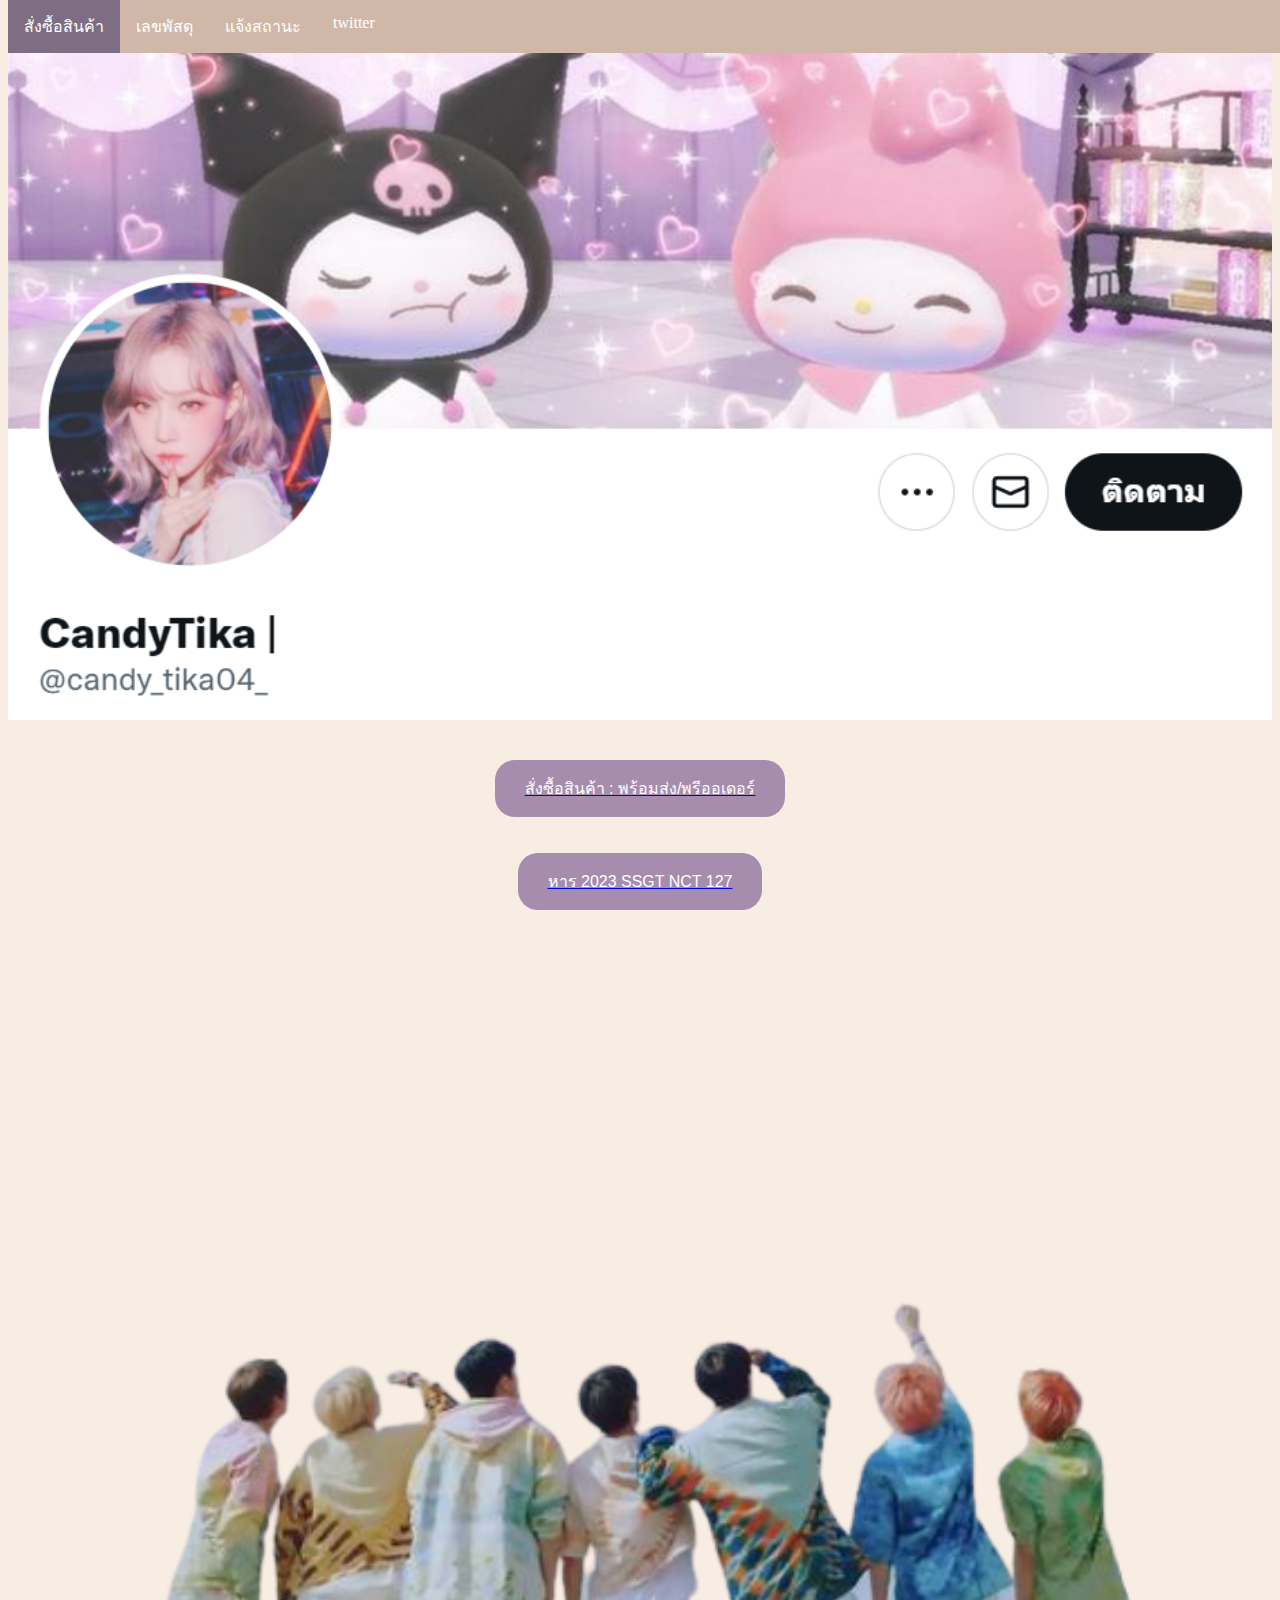
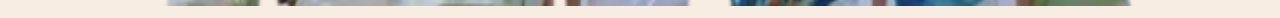
==== index.html @ 66bde072 "gooo" ====
<!DOCTYPE html>
<html lang="en">
<head>
    <meta charset="UTF-8">
    <meta http-equiv="X-UA-Compatible" content="IE=edge">
    <meta name="viewport" content="width=device-width, initial-scale=1.0">
    <link rel="stylesheet" href="style.css">
    <title>CandyTika</title>
</head>
<body>
    <img src="/ปก.png" width="100%">
    <ul>
        <li><a class="active" href="/index.html">สั่งซื้อสินค้า</a></li>
        <li><a href="/Number T.html">เลขพัสดุ</a></li>
        <li><a href="/Newnewww.html">แจ้งสถานะ</a></li>
        <li><a href="https://twitter.com/candy_tika04_?s=20&t=Ntq2Z4SCpWj32fmAZEHv_g">twitter</a></li>
      </ul>
      <br><br><br>
<a href="https://forms.gle/31iLfLsRZSNCCx1PA"><button class="btn">สั่งซื้อสินค้า : พร้อมส่ง/พรีออเดอร์</button></a>
<br><br>
<a href="https://forms.gle/HFhnhzXZdnibraQ36"><button class="btn">หาร 2023 SSGT NCT 127 </button></a>

<img src="/ดรีม.png" width="100%">

    
</html>
---- style.css ----
body {
    background-color: #F8EDE3;
    background-size: cover;
}
.center {
    display: block;
    margin-left: auto;
    margin-right: auto;
    border-radius: 50%;
}

    
h1{
    text-align: center;
}

.center{
    display: block;
    margin-left: auto;
    margin-right: auto;
}
ul {
    list-style-type: none;
    margin: 0;
    padding: 0;
    overflow: hidden;
    background-color: #D0B8A8;
    position: fixed;
    top: 0;
    width: 100%;
  }
  
  li {
    float: left;
  }
  
  li a {
    display: block;
    color: white;
    text-align: center;
    padding: 14px 16px;
    text-decoration: none;
  }
  
  li a:hover:not(.active) {
    background-color: #B7CADB;
  }
  
  .active {
    background-color: #7D6E83;
  }
  .btn {
  
    background-color: #A68DAD;
    color: white;
    font-size: 16px;
    padding: 16px 30px;
    border: none;
    cursor: pointer;
    border-radius: 20px;
    text-align: center;
    display: block;
    margin-left: auto;
    margin-right: auto;
    
  }
  .btn:hover {
    background-color: #B7CADB;
    color: white;
  }
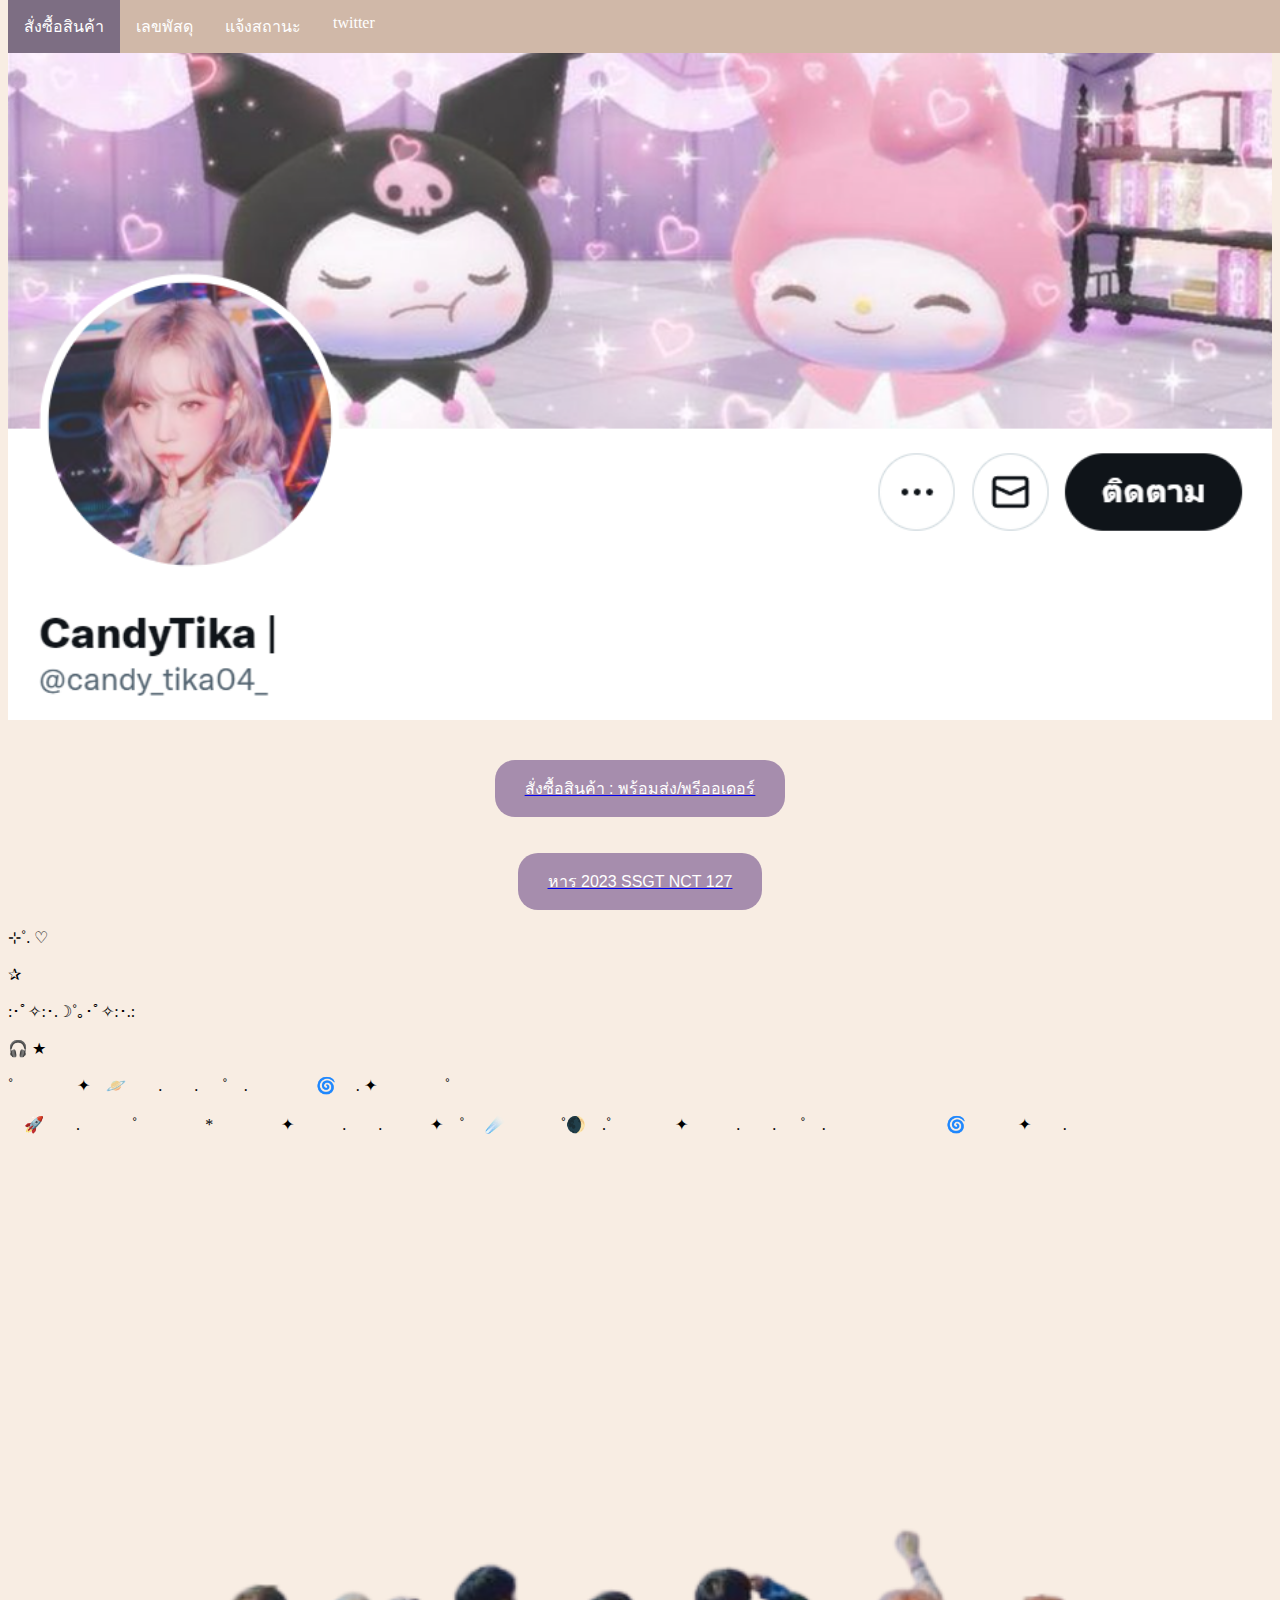
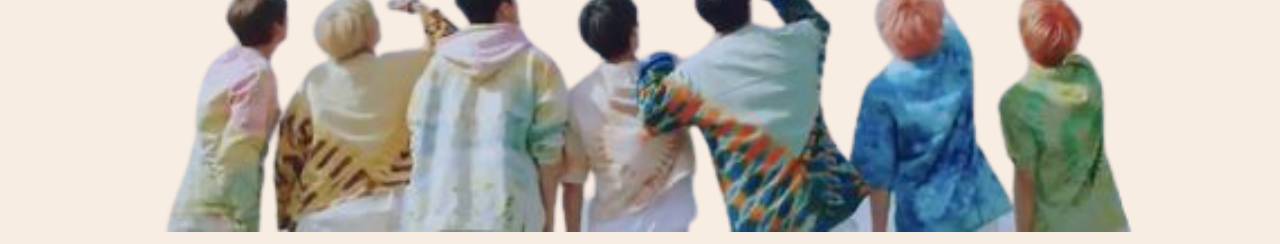
==== commit f9c555d8: "2" ====
--- a/index.html
+++ b/index.html
@@ -8,7 +8,7 @@
     <title>CandyTika</title>
 </head>
 <body>
-    <img src="/ปก.png" width="100%">
+    <img src="/ปก.png" width="100%" height="100%">
     <ul>
         <li><a class="active" href="/index.html">สั่งซื้อสินค้า</a></li>
         <li><a href="/Number T.html">เลขพัสดุ</a></li>
@@ -19,8 +19,15 @@
 <a href="https://forms.gle/31iLfLsRZSNCCx1PA"><button class="btn">สั่งซื้อสินค้า : พร้อมส่ง/พรีออเดอร์</button></a>
 <br><br>
 <a href="https://forms.gle/HFhnhzXZdnibraQ36"><button class="btn">หาร 2023 SSGT NCT 127 </button></a>
+<br>
+⊹˚. ♡ <br><br>
+✰<br><br>
+:･ﾟ✧:･.☽˚｡･ﾟ✧:･.: <br><br>
+🎧 ★ <br><br>
+˚　　　　✦　🪐　　.　　. 　 ˚　.　　　　 🌀　 . ✦　　　 　˚　　　　 <br> <br>
+　🚀　　.   　　˚　　 　　*　　 　　✦　　　.　　.　　　✦　˚ 　☄️ 　　　 ˚🌒　.˚　　　　✦　　　.　　. 　 ˚　.　　　　 　　 　🌀　　　 ✦　　.
 
-<img src="/ดรีม.png" width="100%">
+<img src="/ท้าย.png" width="100%">
 
     
 </html>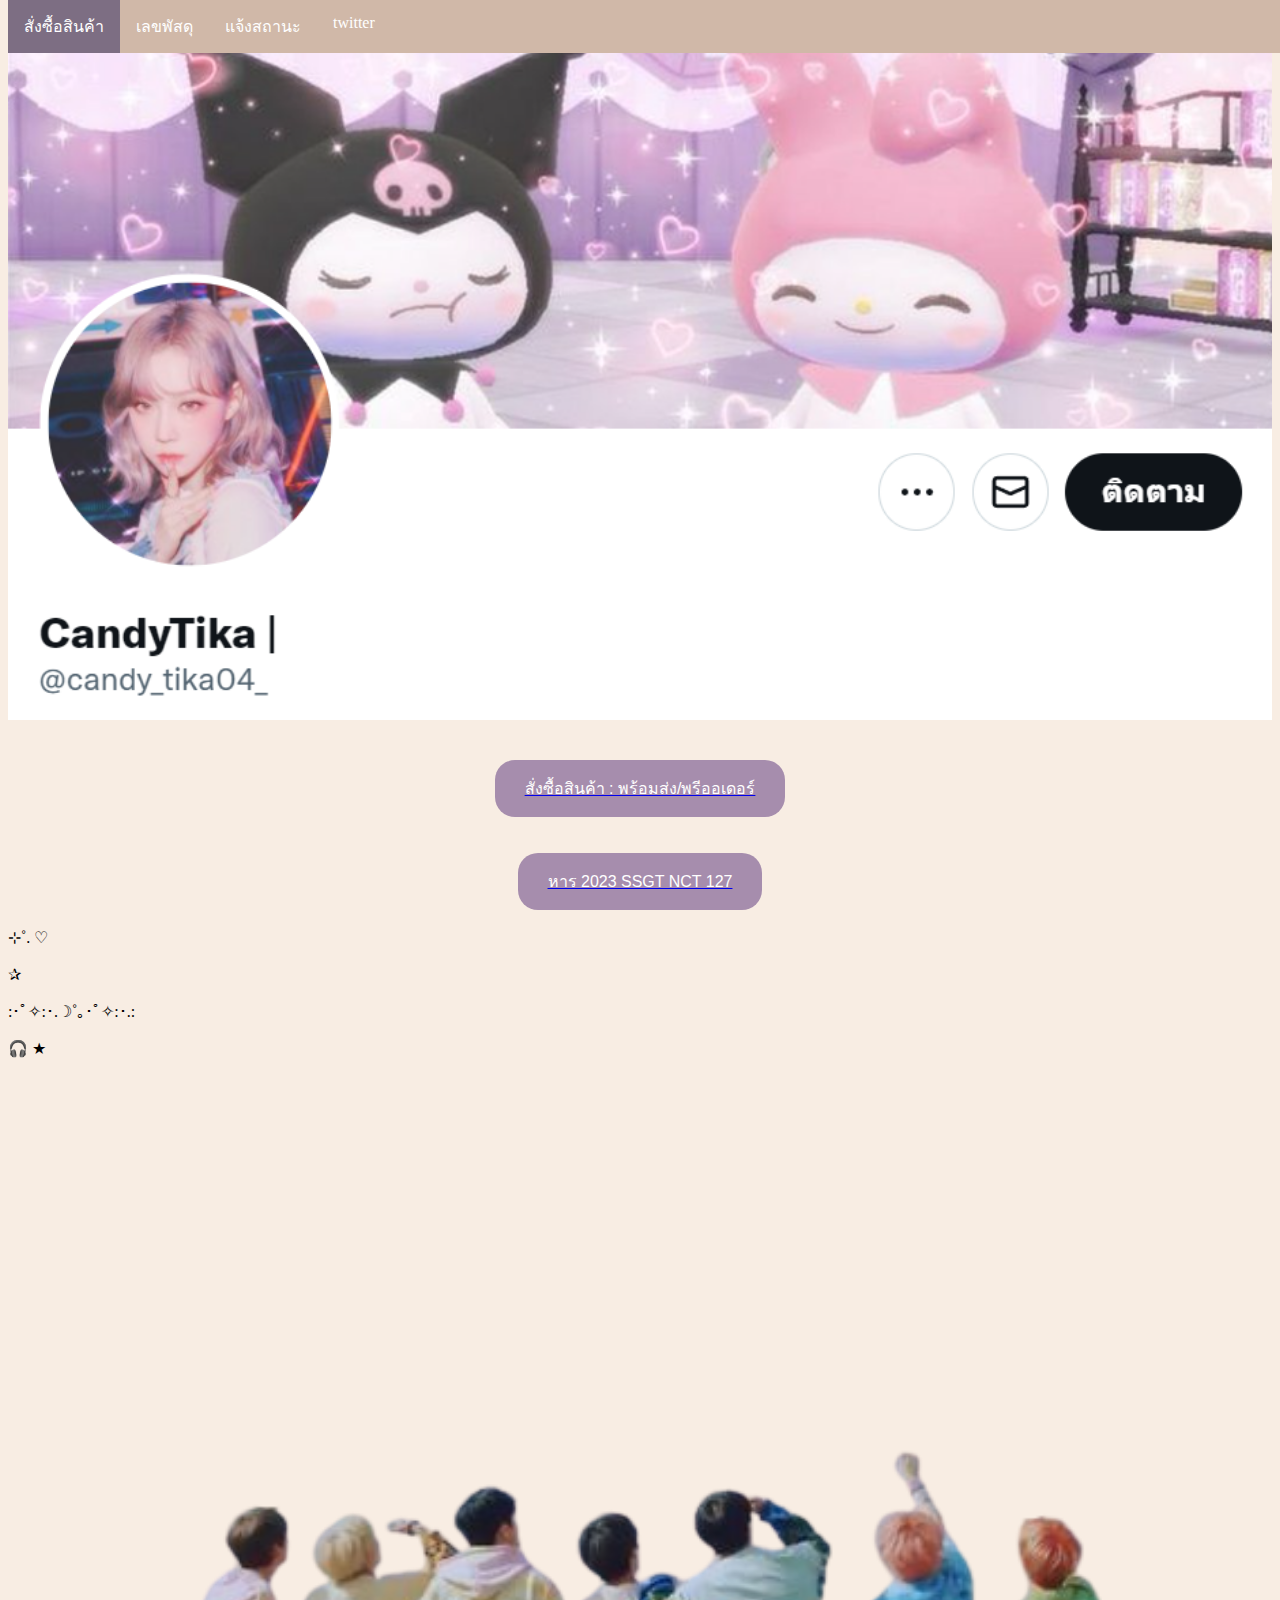
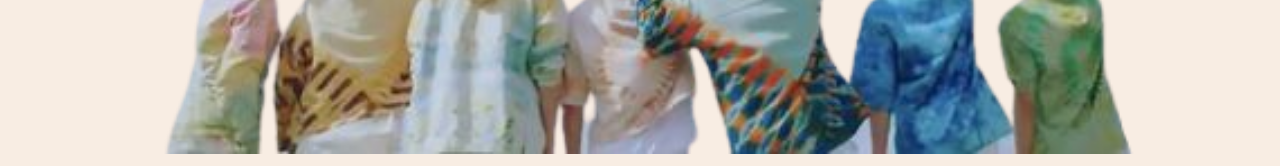
==== commit 0d7ceaa2: "4" ====
--- a/index.html
+++ b/index.html
@@ -16,17 +16,14 @@
         <li><a href="https://twitter.com/candy_tika04_?s=20&t=Ntq2Z4SCpWj32fmAZEHv_g">twitter</a></li>
       </ul>
       <br><br><br>
-<a href="https://forms.gle/31iLfLsRZSNCCx1PA"><button class="btn">สั่งซื้อสินค้า : พร้อมส่ง/พรีออเดอร์</button></a>
+<a href="https://forms.gle/31iLfLsRZSNCCx1PA" target="_blank"><button class="btn">สั่งซื้อสินค้า : พร้อมส่ง/พรีออเดอร์</button></a>
 <br><br>
-<a href="https://forms.gle/HFhnhzXZdnibraQ36"><button class="btn">หาร 2023 SSGT NCT 127 </button></a>
+<a href="https://forms.gle/HFhnhzXZdnibraQ36" target="_blank"><button class="btn">หาร 2023 SSGT NCT 127 </button></a>
 <br>
 ⊹˚. ♡ <br><br>
 ✰<br><br>
 :･ﾟ✧:･.☽˚｡･ﾟ✧:･.: <br><br>
-🎧 ★ <br><br>
-˚　　　　✦　🪐　　.　　. 　 ˚　.　　　　 🌀　 . ✦　　　 　˚　　　　 <br> <br>
-　🚀　　.   　　˚　　 　　*　　 　　✦　　　.　　.　　　✦　˚ 　☄️ 　　　 ˚🌒　.˚　　　　✦　　　.　　. 　 ˚　.　　　　 　　 　🌀　　　 ✦　　.
-
+🎧 ★
 <img src="/ท้าย.png" width="100%">
 
     
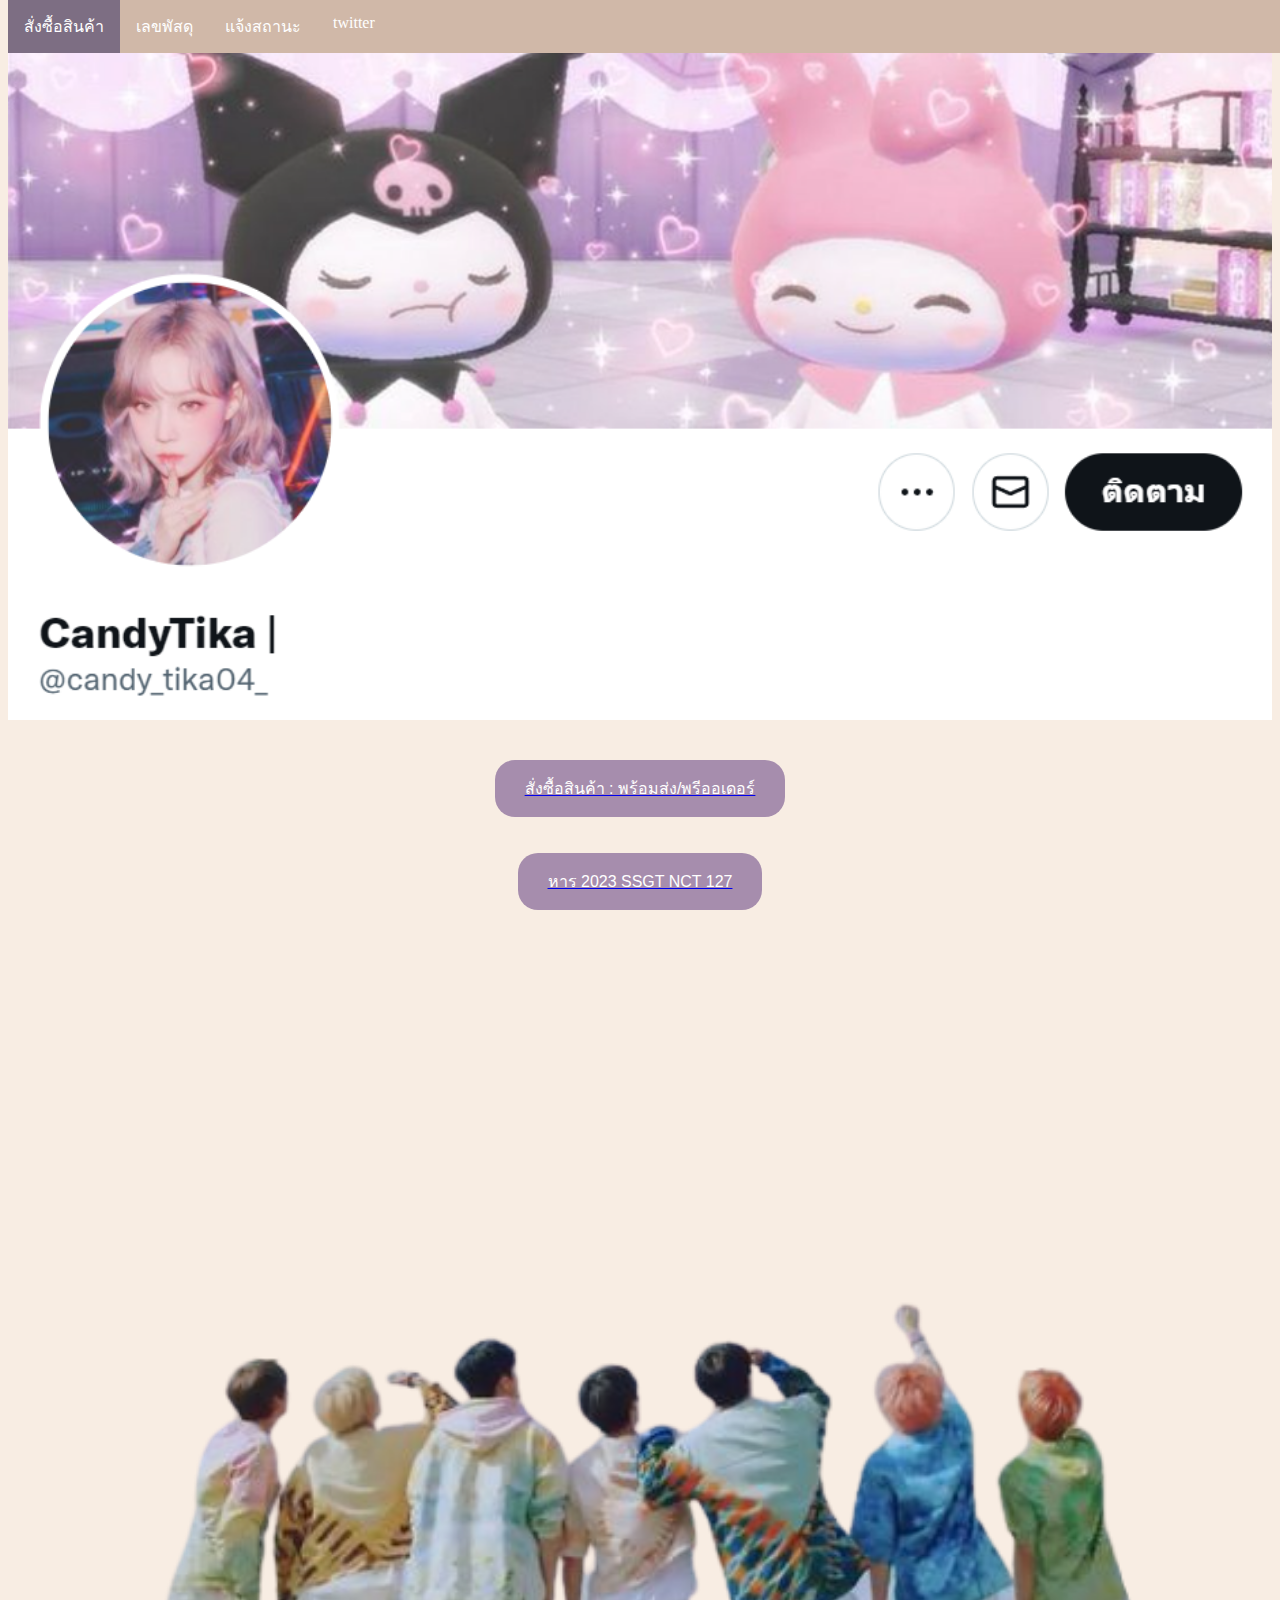
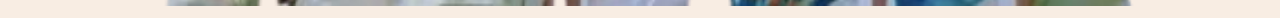
==== commit 442ba94c: "5" ====
--- a/index.html
+++ b/index.html
@@ -19,11 +19,7 @@
 <a href="https://forms.gle/31iLfLsRZSNCCx1PA" target="_blank"><button class="btn">สั่งซื้อสินค้า : พร้อมส่ง/พรีออเดอร์</button></a>
 <br><br>
 <a href="https://forms.gle/HFhnhzXZdnibraQ36" target="_blank"><button class="btn">หาร 2023 SSGT NCT 127 </button></a>
-<br>
-⊹˚. ♡ <br><br>
-✰<br><br>
-:･ﾟ✧:･.☽˚｡･ﾟ✧:･.: <br><br>
-🎧 ★
+
 <img src="/ท้าย.png" width="100%">
 
     
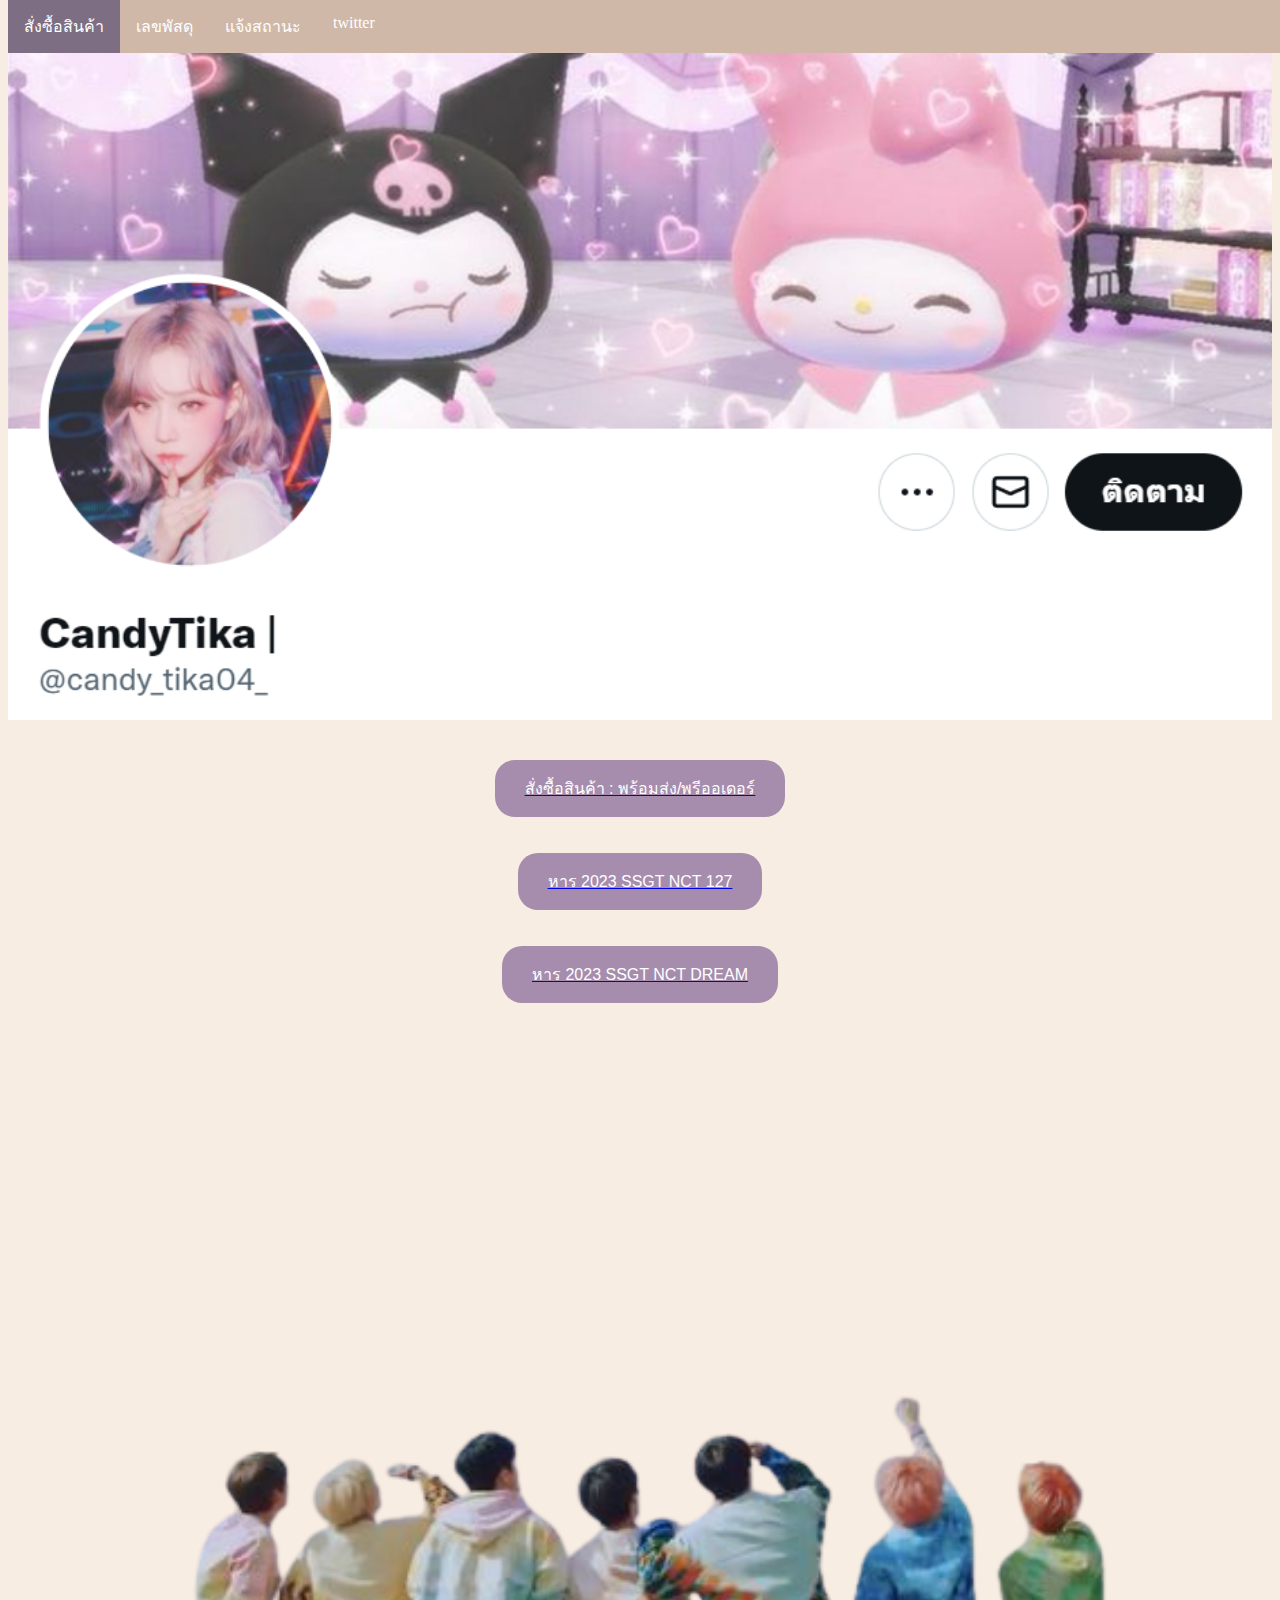
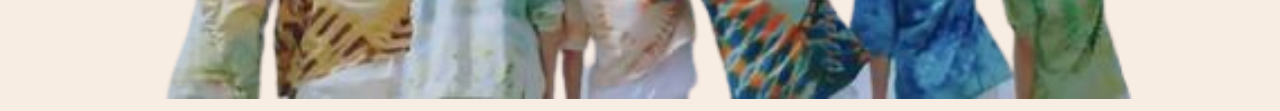
==== commit 718981aa: "6" ====
--- a/index.html
+++ b/index.html
@@ -19,6 +19,8 @@
 <a href="https://forms.gle/31iLfLsRZSNCCx1PA" target="_blank"><button class="btn">สั่งซื้อสินค้า : พร้อมส่ง/พรีออเดอร์</button></a>
 <br><br>
 <a href="https://forms.gle/HFhnhzXZdnibraQ36" target="_blank"><button class="btn">หาร 2023 SSGT NCT 127 </button></a>
+<br><br>
+<a href="https://forms.gle/ajPBnGDJ6CnkburN7" target="_blank"><button class="btn">หาร 2023 SSGT NCT DREAM </button></a>
 
 <img src="/ท้าย.png" width="100%">
 
